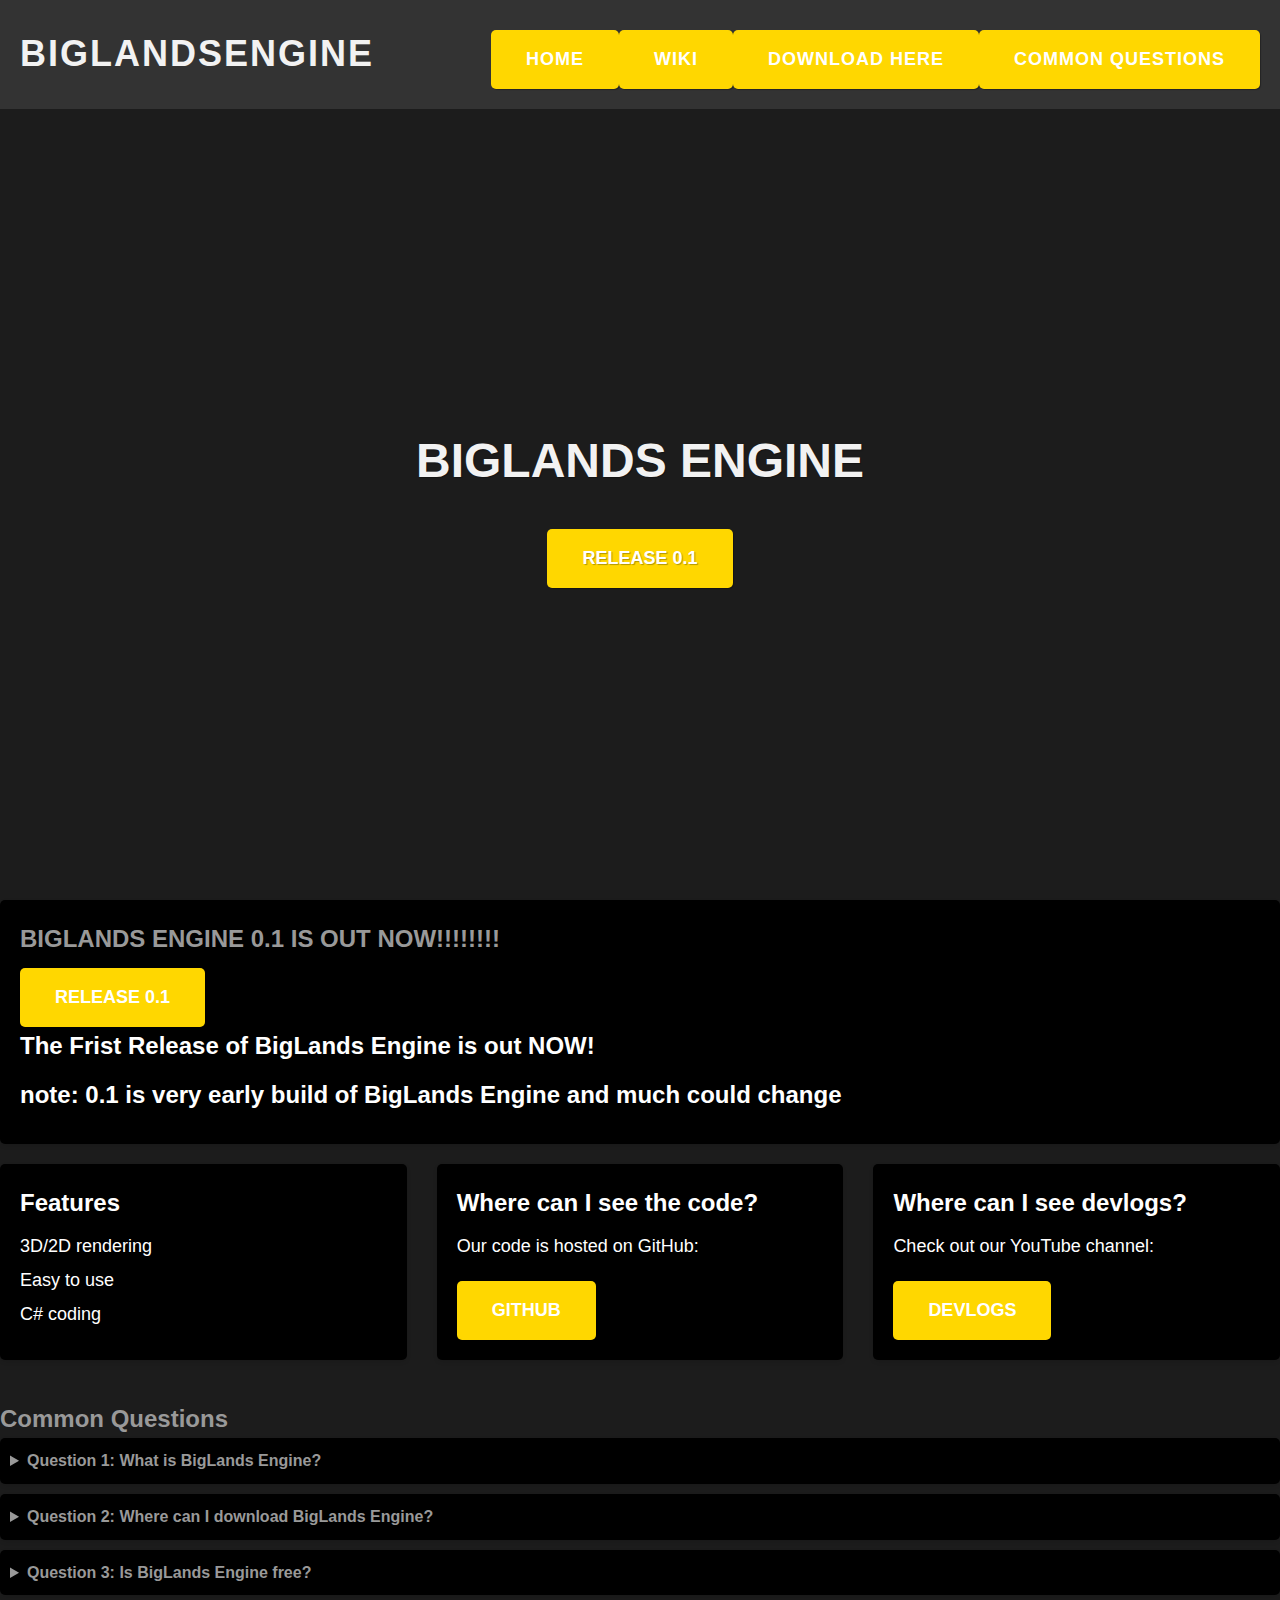
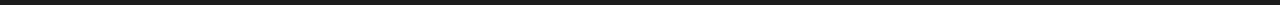
==== index.html @ 11be3d7c "project" ====
<!DOCTYPE html>
<html>
	<head>
		<title>BigLandsEngine</title>
		<link rel="shortcut icon" href="BigLandsEngine.png" type="image/x-icon">
		<link rel="stylesheet" href="https://cdnjs.cloudflare.com/ajax/libs/font-awesome/5.15.2/css/all.min.css" />
		<meta charset="UTF-8">
		<meta name="viewport" content="width=device-width, initial-scale=1.0">
		<title>Fade In Example</title>
		<style>
			body {
				background-color: #000000;
				color: #ffffff;
				font-family: sans-serif;
				font-size: 1.5rem;
				opacity: 0;
				visibility: hidden;
				transition: opacity 1s ease, visibility 0s linear 1s;
			}
	
			body.fade-in {
				opacity: 1;
				visibility: visible;
				transition-delay: 0s;
			}
		</style>
	</head>
	<body>
		<script>
			// Add the "fade-in" class to the body after a short delay
			setTimeout(function() {
				document.body.classList.add("fade-in");
			}, 50);
		</script>
	<link href="https://fonts.googleapis.com/css?family=Open+Sans:300,400,700" rel="stylesheet">
	<link rel="stylesheet" type="text/css" href="style.css">
	<style>
	</style>
</head>
<body>
	<header>
		<h1>BigLandsEngine</h1>
		<nav>
			<ul>
				<a href="#" class="btn">Home</a>
				<a href="wiki.html" class="btn">Wiki</a>
				<a href="popup.html" class="btn">Download Here</a>
				<a href="#common-questions" class="btn">Common Questions</a>
			</ul>
		</nav>
	</header>

	<main>

		<section class="hero">
			<h2>BigLands Engine</h2>
			<div class="banner">
				<a href="popup.html" class="btn">Release 0.1</a>
			</div>
		</section>

		<section class="feature-box">
			<h2>BIGLANDS ENGINE 0.1 IS OUT NOW!!!!!!!!</h2>
			<div class="banner">
				<a href="popup.html" class="btn">Release 0.1</a>
				<h3>The Frist Release of BigLands Engine is out NOW!</h3>
				<h3>note: 0.1 is very early build of BigLands Engine and much could change</h3>
			</div>
		</section>
	
		<section class="features">
			<div class="feature-box">
				<h3>Features</h3>
				<ul>
					<li>3D/2D rendering</li>
					<li>Easy to use</li>
					<li>C# coding</li>
				</ul>
			</div>
	
			<div class="feature-box">
				<h3>Where can I see the code?</h3>
				<p>Our code is hosted on GitHub:</p>
				<a href="https://github.com/BigLands/BigLandsEngine" class="btn">GitHub</a>
			</div>
	
			<div class="feature-box">
				<h3>Where can I see devlogs?</h3>
				<p>Check out our YouTube channel:</p>
				<a href="https://www.youtube.com/channel/UCtv5D6PBNgRr4qMXvgcyOXg" class="btn">Devlogs</a>
			</div>
		</section>
		  

		<section class="faq" id="common-questions"></section>
			<h2>Common Questions</h2>
			<details>
			  <summary>Question 1: What is BigLands Engine?</summary>
			  <p>BigLands Engine is a game engine designed to be easy to use and with support for both 3D and 2D rendering. It uses C# for scripting.</p>
			</details>
			<details>
			  <summary>Question 2: Where can I download BigLands Engine?</summary>
			  <p>You can download the latest release of BigLands Engine from our GitHub repository.</p>
			  <a href="popup.html" class="btn">Download</a>
			</details>
			<details>
			  <summary>Question 3: Is BigLands Engine free?</summary>
			  <p>Yes, BigLands Engine is an open-source project released under no license, which means you can use it for free.</p>
			</details>
		  </section>

		  
	</main>

</body>
</html>
---- style.css ----
/* Reset styles */
* {
	margin: 0;
	padding: 0;
	box-sizing: border-box;
  }
  
  /* Global styles */
  body {
    background-color: #1c1c1c;
    font-family: 'Montserrat', sans-serif;
    font-size: 16px;
    line-height: 1.6;
    color: #999;
  }
  
  
      /* Columns */
      .col {
        display: flex;
        flex-direction: column;
        background-color: #000;
        color: #ffffff;
        box-shadow: 0 2px 4px rgba(0, 0, 0, 0.1);
        padding: 1.5em;
        margin: 0 0.5em;
        flex-basis: calc(50% - 1em);
        border-radius: 0.5em;
        }
  
  a {
	color: #ffffff;
	text-decoration: none;
  }
  
  a:hover {
	color: #ffd700;
	text-decoration: underline;
  }

  
  
  header {
	background-color: #333333;
	color: #f2f2f2;
	padding: 20px;
	display: flex;
	justify-content: space-between;
	align-items: center;
	position: fixed;
	top: 0;
	left: 0;
	right: 0;
	z-index: 999;
  }
  
  header h1 {
	margin: 0;
	font-size: 36px;
	font-weight: 700;
	line-height: 1;
	text-transform: uppercase;
	letter-spacing: 2px;
  }
  
  nav ul {
	margin: 0;
	padding: 0;
	list-style: none;
	display: flex;
  }
  
  nav li {
	margin-right: 20px;
  }
  
  nav li:last-child {
	margin-right: 0;
  }
  
  nav a {
	color: #f2f2f2;
	font-weight: 600;
	font-size: 18px;
	text-transform: uppercase;
	letter-spacing: 1px;
	padding: 10px;
	transition: color 0.3s ease;
  }
  
  nav a:hover {
	color: #ffd700;
  }
  
  main {
	padding-top: 120px;
  }

  .features {
    display: flex;
    justify-content: space-between;
    margin: 20px 0;
  }
  
  .feature-box {
    flex-basis: calc(33.33% - 20px);
    background-color: #000;
    padding: 20px;
    border-radius: 5px;
    box-shadow: 0 2px 4px rgba(0, 0, 0, 0.1);
  }
  
  .feature-box h3 {
    font-size: 24px;
    margin-bottom: 10px;
    color: #fff;
  }
  
  .feature-box ul {
    list-style-type: none;
    margin: 0;
    padding: 0;
  }
  
  .feature-box li {
    font-size: 18px;
    margin-bottom: 5px;
    color: #fff;
  }
  
  .feature-box p {
    font-size: 18px;
    margin-bottom: 10px;
    color: #fff;
  }
  

  .faq {
    margin-top: 40px;
  }
  
  summary {
    font-weight: bold;
    cursor: pointer;
  }
  
  details[open] summary {
    color: #fff;
  }
  
  details summary::-webkit-details-marker {
    display: none;
  }
  
  details {
    background-color: #000;
    padding: 10px;
    border-radius: 5px;
    margin-bottom: 10px;
    box-shadow: 0 2px 4px rgba(0, 0, 0, 0.1);
  }
  
  details p {
    margin: 0;
  }
  
  .btn {
    display: inline-block;
    background-color: #333;
    color: #fff;
    padding: 5px 10px;
    border-radius: 3px;
    text-decoration: none;
    margin-top: 10px;
  }
  
  .hero {
	display: flex;
	flex-direction: column;
	justify-content: center;
	align-items: center;
	height: calc(100vh - 120px);
	text-align: center;
	background-image: url("hero-bg.jpg");
	background-repeat: no-repeat;
	background-size: cover;
	background-position: center;
	color: #f2f2f2;
	text-shadow: 1px 1px 1px rgba(0, 0, 0, 0.3);
  }
  
  .hero h2 {
	font-size: 48px;
	font-weight: 700;
	line-height: 1.2;
	text-transform: uppercase;
	margin-bottom: 30px;
  }
  
  .btn {
	display: inline-block;
	padding: 15px 35px;
	font-size: 18px;
	font-weight: 600;
	text-align: center;
	text-transform: uppercase;
	color: #ffffff;
	background-color: #ffd700;
	border: none;
	border-radius: 5px;
	transition: all 0.3s ease;
	cursor: pointer;
	box-shadow: 1px 1px 1px rgba(0, 0, 0, 0.3);
  }
  
  .btn:hover {
	background-color: #333333;
	color: #f2f2f2;
  }
  
  footer {
	background-color: #333333;
	color: #f2f2f2;
	padding: 40px 0;
	text-align: center;
	display: flex;
	justify-content: space-between;
	align-items: center;
  }
  
  .footer-right {
	text-align: right;
  }
  
  /* Typography styles */
  h1, h2, h3, h4, h5, h6 {
  margin-top: 0;
  {
  font-family: 'Montserrat', sans-serif;
  font-weight: 700;
  letter-spacing: 2px;
  text-transform: uppercase;
  }
  
  h1 {
  font-size: 36px;
  line-height: 1;
  }
  
  h2 {
  font-size: 48px;
  line-height: 1.2;
  }
  
  h3 {
  font-size: 24px;
  line-height: 1.4;
  }
  
  p {
  margin-bottom: 20px;
  }
  
  /* Dark theme styles */
  body {
  background-color: #212121;
  color: #f2f2f2;
  }
  
  a {
  color: #ffd700;
  }
  
  a:hover {
  color: #ffffff;
  }
  
  header {
  background-color: #333333;
  }
  
  nav a {
  color: #f2f2f2;
  }
  
  nav a:hover {
  color: #ffbb00;
  }
  
  .hero {
  background-image: url("hero-bg-dark.jpg");
  color: #f2f2f2;
  text-shadow: 1px 1px 1px rgba(0, 0, 0, 0.3);
  }
  
  .btn {
  color: #f2f2f2;
  background-color: #ffd700;
  }
  
  .btn:hover {
  background-color: #f2f2f2;
  color: #333333;
  }
  

  .focus {
    position: relative;
    z-index: 2;
  }

  
  .blur {
    filter: blur(1000000px);
    -webkit-filter: blur(5px);
    position: relative;
    z-index: 1;
  }

  

  footer {
    background-color: #333333;
    color: #f2f2f2;
    display: flex;
    justify-content: center;
    align-items: center;
    height: 100px;
  }
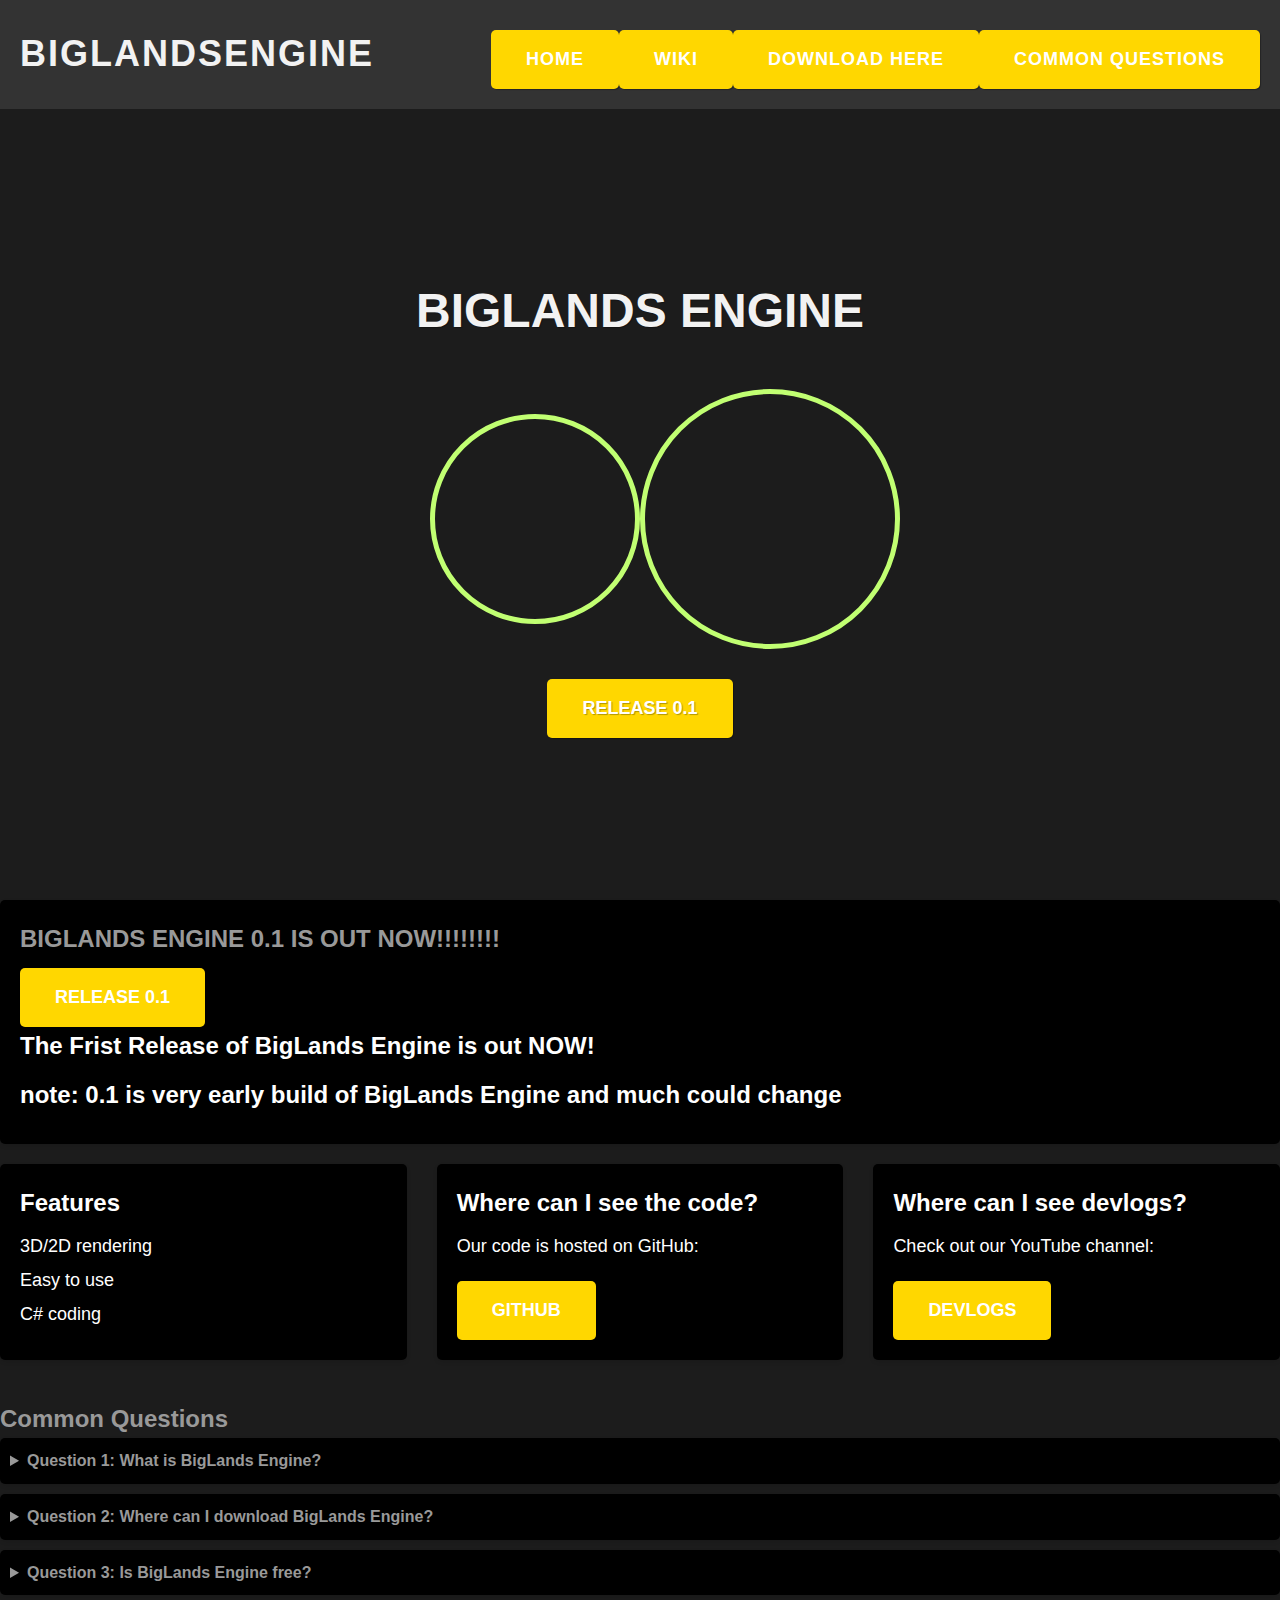
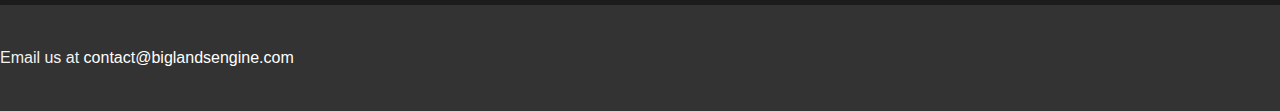
==== commit 6f80865f: "Update index.html" ====
--- a/index.html
+++ b/index.html
@@ -2,7 +2,15 @@
 <html>
 	<head>
 		<title>BigLandsEngine</title>
-		<link rel="shortcut icon" href="BigLandsEngine.png" type="image/x-icon">
+		<meta charset="UTF-8">
+		<title>Resize on mobile</title>
+		<script type="text/javascript">
+		  if(/Android|webOS|iPhone|iPad|iPod|BlackBerry|IEMobile|Opera Mini/i.test(navigator.userAgent)) {
+			window.location.href = "mobile.html";
+		  }
+		</script>		
+		</script>
+		<link rel="shortcut icon" href="biglandsengine.png" type="image/x-icon">
 		<link rel="stylesheet" href="https://cdnjs.cloudflare.com/ajax/libs/font-awesome/5.15.2/css/all.min.css" />
 		<meta charset="UTF-8">
 		<meta name="viewport" content="width=device-width, initial-scale=1.0">
@@ -55,7 +63,8 @@
 		<section class="hero">
 			<h2>BigLands Engine</h2>
 			<div class="banner">
-				<a href="popup.html" class="btn">Release 0.1</a>
+				<div class="my-circle"></div>
+				<a href="download.html" class="btn">Release 0.1</a>
 			</div>
 		</section>
 
@@ -108,6 +117,9 @@
 			  <p>Yes, BigLands Engine is an open-source project released under no license, which means you can use it for free.</p>
 			</details>
 		  </section>
+<footer>
+   <p>Email us at <a href="mailto:contact@biglandsengine.com">contact@biglandsengine.com</a></p>
+</footer>
 
 		  
 	</main>
--- a/style.css
+++ b/style.css
@@ -14,6 +14,49 @@
     color: #999;
   }
   
+ 
+
+  .my-circle {
+  width: 300px;
+  height: 300px;
+  border-radius: 50%;
+  position: relative;
+}
+
+.my-circle::before,
+.my-circle::after {
+  content: '';
+  position: absolute;
+  border-radius: 50%;
+  border: 5px solid #C1FF72;
+  animation: circle-animation 3s ease-in-out infinite;
+}
+
+.my-circle::before {
+  top: 50%;
+  left: 50%;
+  transform: translate(-100%, -50%);
+  width: 200px;
+  height: 200px;
+}
+
+.my-circle::after {
+  top: 50%;
+  left: 50%;
+  transform: translate(0, -50%);
+  width: 250px;
+  height: 250px;
+}
+
+@keyframes circle-animation {
+  0% {
+    transform: rotate(0deg);
+  }
+  100% {
+    transform: rotate(360deg);
+  }
+}
+
   
       /* Columns */
       .col {
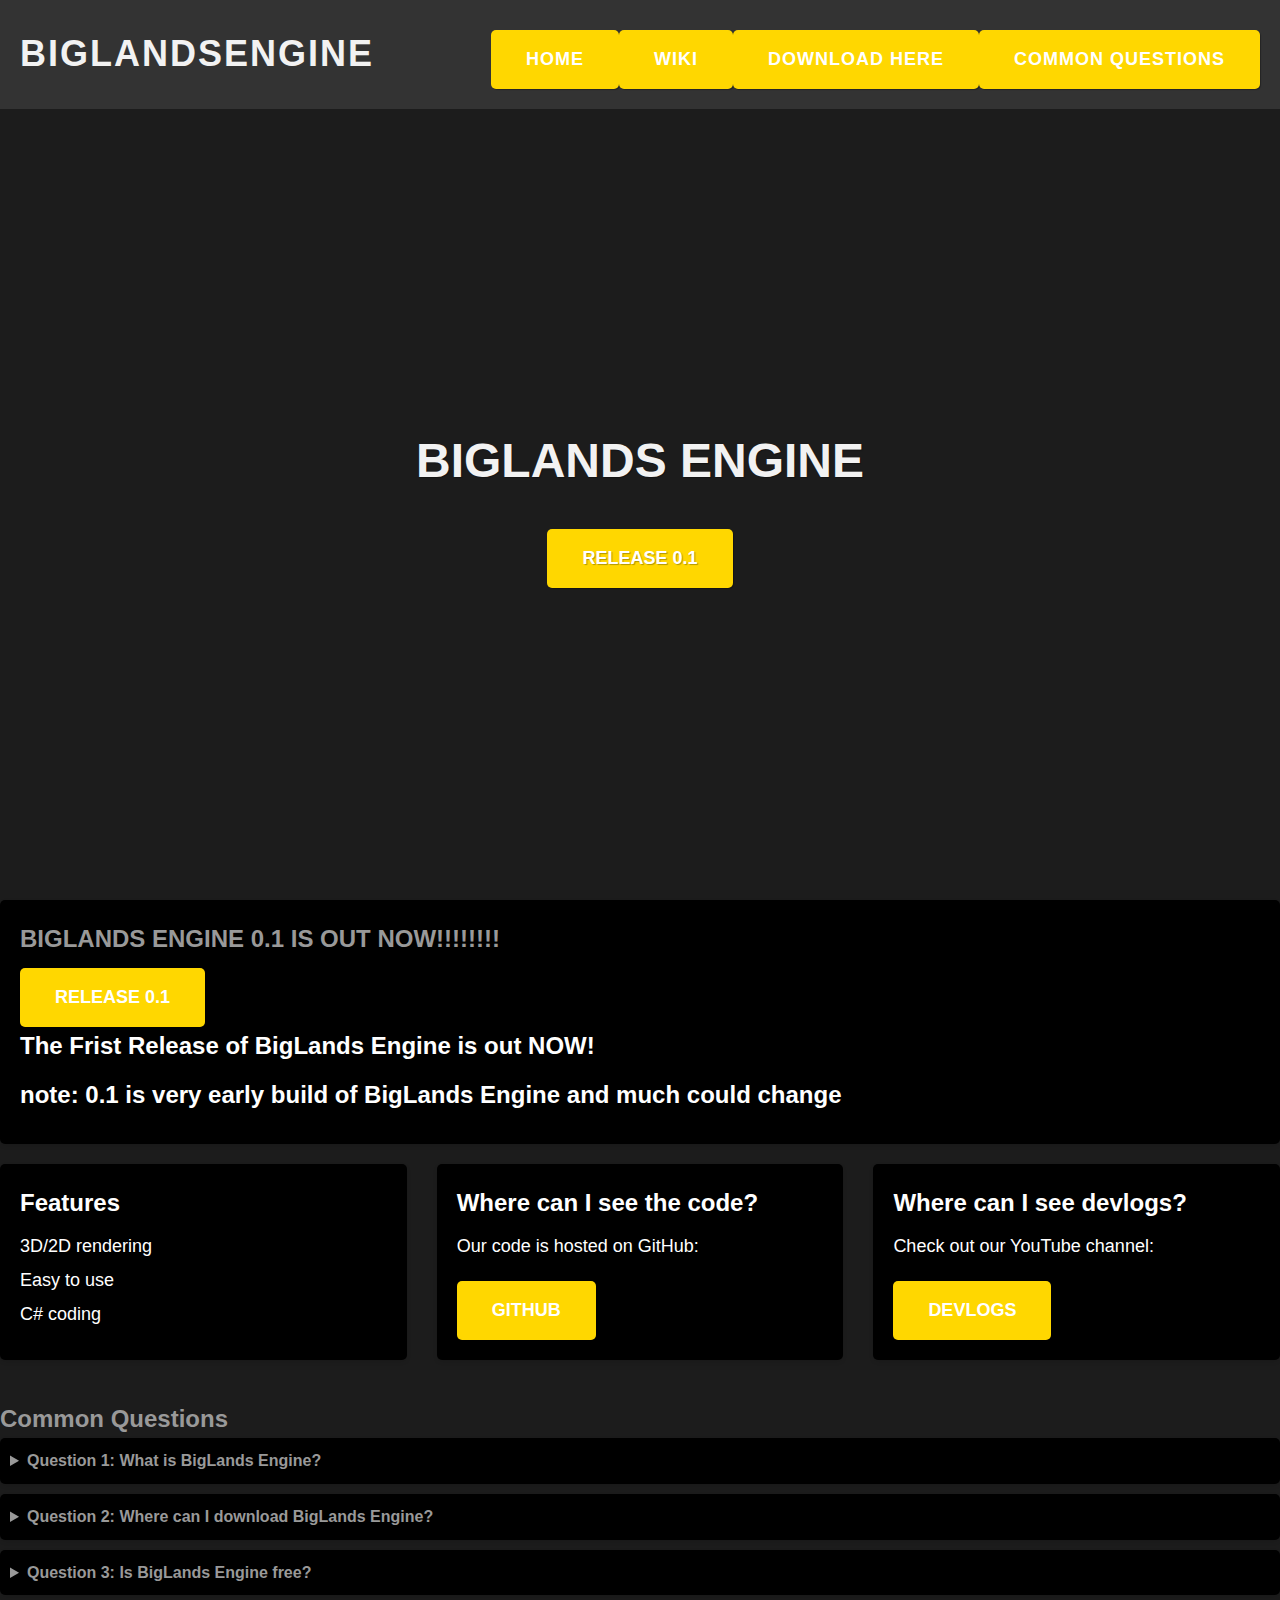
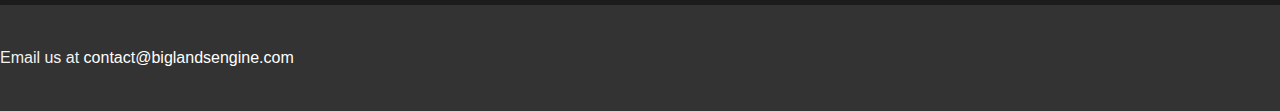
==== commit 6c3f4ed3: "Update index.html" ====
--- a/index.html
+++ b/index.html
@@ -52,7 +52,7 @@
 			<ul>
 				<a href="#" class="btn">Home</a>
 				<a href="wiki.html" class="btn">Wiki</a>
-				<a href="popup.html" class="btn">Download Here</a>
+				<a href="download.html" class="btn">Download Here</a>
 				<a href="#common-questions" class="btn">Common Questions</a>
 			</ul>
 		</nav>
@@ -63,7 +63,6 @@
 		<section class="hero">
 			<h2>BigLands Engine</h2>
 			<div class="banner">
-				<div class="my-circle"></div>
 				<a href="download.html" class="btn">Release 0.1</a>
 			</div>
 		</section>
@@ -71,7 +70,7 @@
 		<section class="feature-box">
 			<h2>BIGLANDS ENGINE 0.1 IS OUT NOW!!!!!!!!</h2>
 			<div class="banner">
-				<a href="popup.html" class="btn">Release 0.1</a>
+				<a href="download.html" class="btn">Release 0.1</a>
 				<h3>The Frist Release of BigLands Engine is out NOW!</h3>
 				<h3>note: 0.1 is very early build of BigLands Engine and much could change</h3>
 			</div>
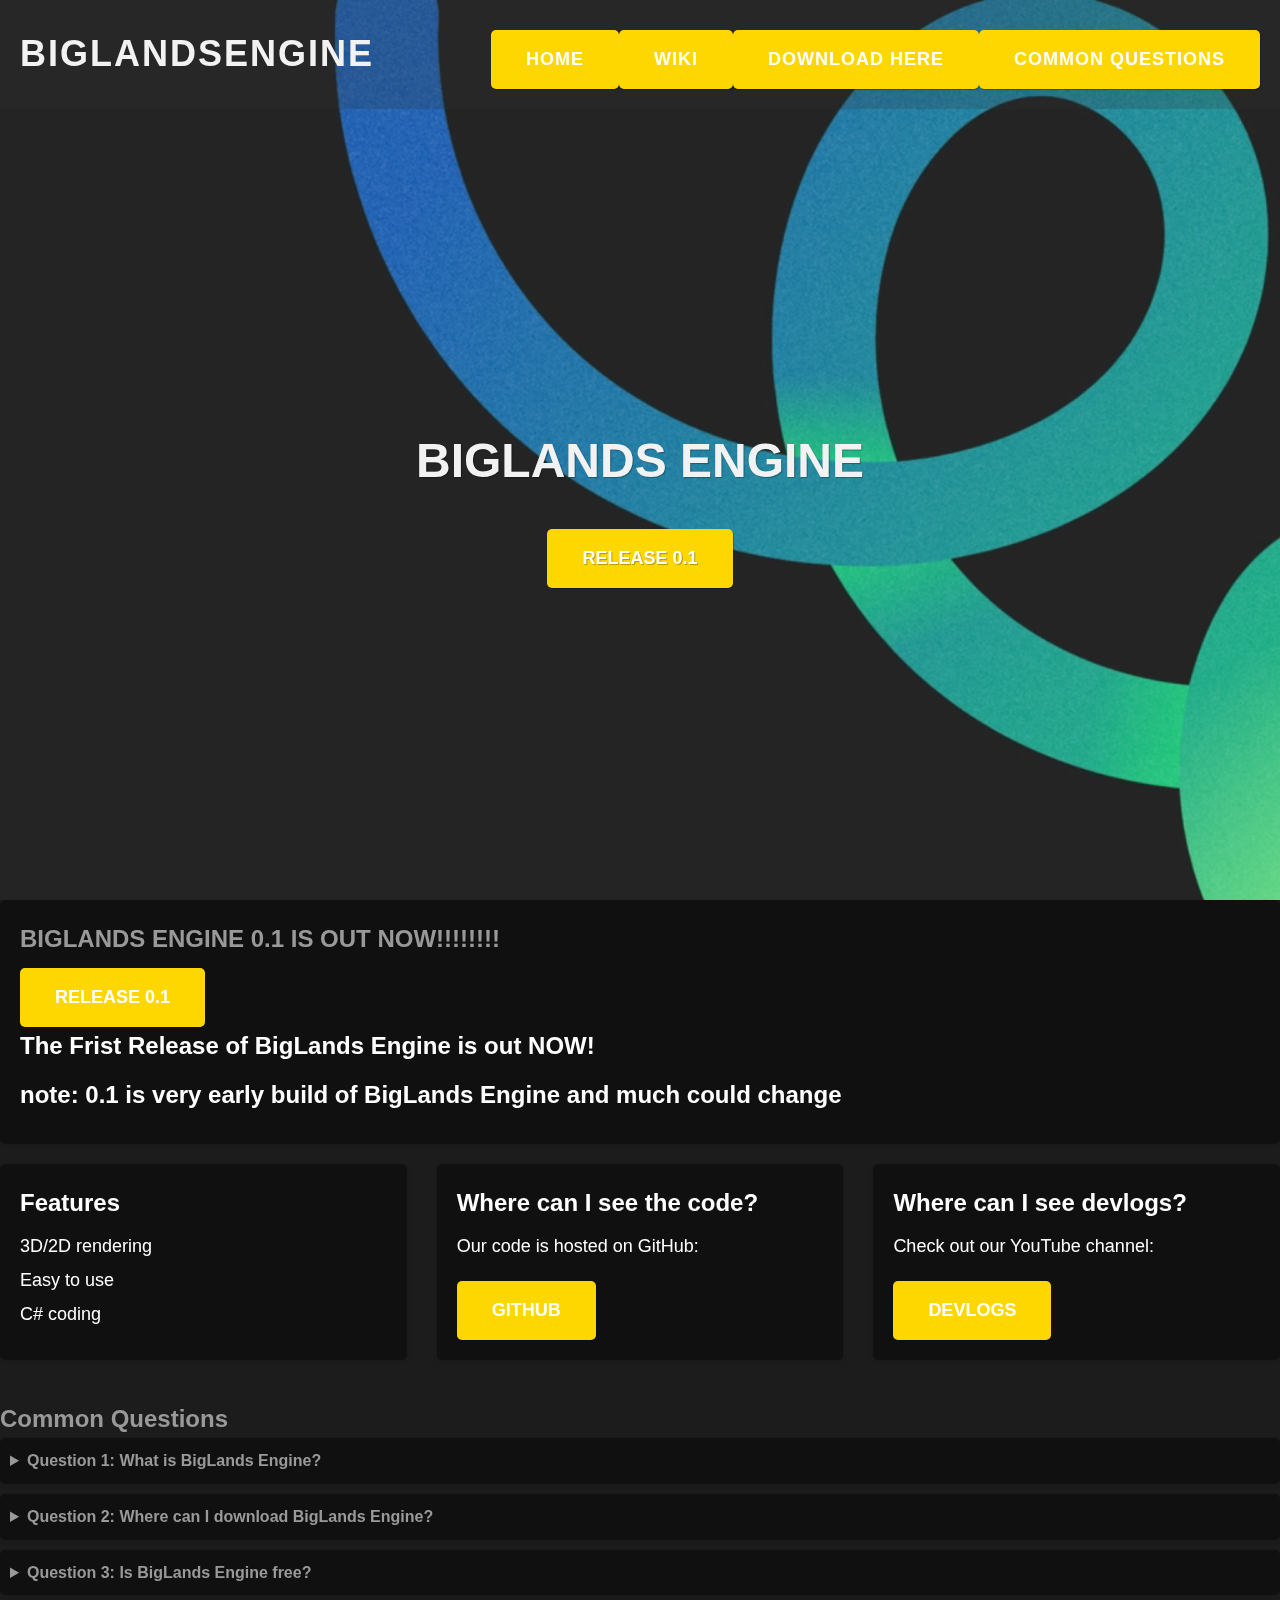
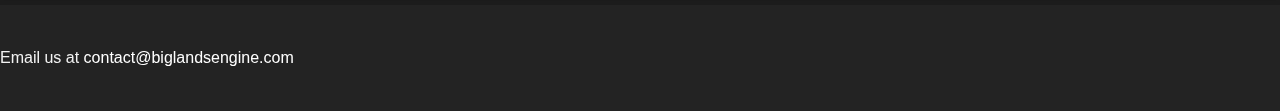
==== commit f25d2ade: "project" ====
--- a/index.html
+++ b/index.html
@@ -34,6 +34,15 @@
 		</style>
 	</head>
 	<body>
+		<video id="bg-video" autoplay muted>
+			<source src="BigLandsEngineVideo.mp4" type="video/mp4">
+		</video>
+		<script>
+			var bgVideo = document.getElementById("bg-video");
+			bgVideo.addEventListener("ended", function() {
+				bgVideo.currentTime = bgVideo.duration;
+			});
+		</script>
 		<script>
 			// Add the "fade-in" class to the body after a short delay
 			setTimeout(function() {
--- a/style.css
+++ b/style.css
@@ -13,6 +13,20 @@
     line-height: 1.6;
     color: #999;
   }
+
+  video#bg-video {
+    position: fixed;
+    top: 50%;
+    left: 50%;
+    min-width: 100%;
+    min-height: 100%;
+    width: auto;
+    height: auto;
+    z-index: -1;
+    transform: translateX(-50%) translateY(-50%);
+    background-size: cover;
+    opacity: 1;
+  }
   
  
 
@@ -62,7 +76,7 @@
       .col {
         display: flex;
         flex-direction: column;
-        background-color: #000;
+        background-color: #0000006c;
         color: #ffffff;
         box-shadow: 0 2px 4px rgba(0, 0, 0, 0.1);
         padding: 1.5em;
@@ -84,7 +98,7 @@
   
   
   header {
-	background-color: #333333;
+	background-color: #33333338;
 	color: #f2f2f2;
 	padding: 20px;
 	display: flex;
@@ -147,7 +161,7 @@
   
   .feature-box {
     flex-basis: calc(33.33% - 20px);
-    background-color: #000;
+    background-color: #00000067;
     padding: 20px;
     border-radius: 5px;
     box-shadow: 0 2px 4px rgba(0, 0, 0, 0.1);
@@ -196,7 +210,7 @@
   }
   
   details {
-    background-color: #000;
+    background-color: #00000065;
     padding: 10px;
     border-radius: 5px;
     margin-bottom: 10px;
@@ -257,12 +271,12 @@
   }
   
   .btn:hover {
-	background-color: #333333;
+	background-color: #3333333a;
 	color: #f2f2f2;
   }
   
   footer {
-	background-color: #333333;
+	background-color: #33333349;
 	color: #f2f2f2;
 	padding: 40px 0;
 	text-align: center;
@@ -306,7 +320,7 @@
   
   /* Dark theme styles */
   body {
-  background-color: #212121;
+  background-color: #21212146;
   color: #f2f2f2;
   }
   
@@ -319,7 +333,7 @@
   }
   
   header {
-  background-color: #333333;
+  background-color: #33333334;
   }
   
   nav a {
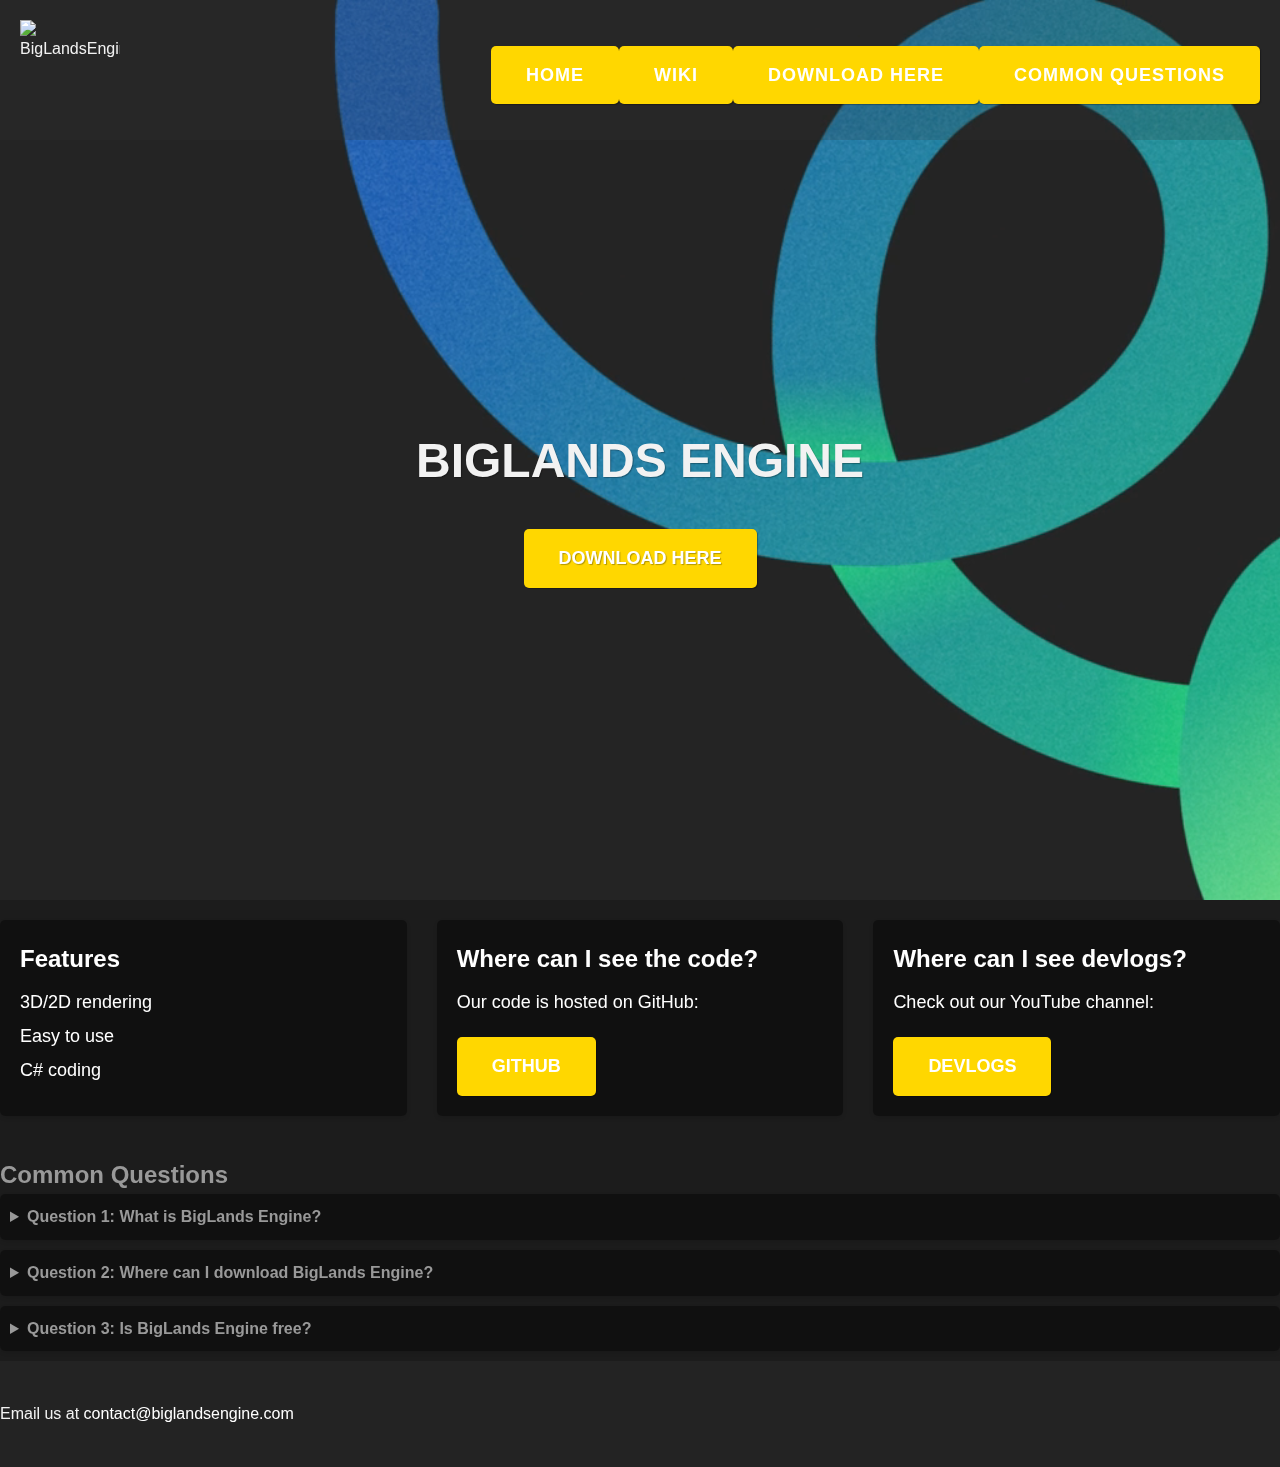
==== commit 4cc4d6f0: "project" ====
--- a/index.html
+++ b/index.html
@@ -10,7 +10,7 @@
 		  }
 		</script>		
 		</script>
-		<link rel="shortcut icon" href="biglandsengine.png" type="image/x-icon">
+		<link rel="shortcut icon" href="biglandsenginew.png" type="image/x-icon">
 		<link rel="stylesheet" href="https://cdnjs.cloudflare.com/ajax/libs/font-awesome/5.15.2/css/all.min.css" />
 		<meta charset="UTF-8">
 		<meta name="viewport" content="width=device-width, initial-scale=1.0">
@@ -56,12 +56,12 @@
 </head>
 <body>
 	<header>
-		<h1>BigLandsEngine</h1>
+		<img src="biglandsenginew.png" alt="BigLandsEngine" width="100" height="100">
 		<nav>
 			<ul>
 				<a href="#" class="btn">Home</a>
 				<a href="wiki.html" class="btn">Wiki</a>
-				<a href="download.html" class="btn">Download Here</a>
+				<a href="https://gamejolt.com/games/BigLandsEngine/772614" class="btn">Download Here</a>
 				<a href="#common-questions" class="btn">Common Questions</a>
 			</ul>
 		</nav>
@@ -72,16 +72,7 @@
 		<section class="hero">
 			<h2>BigLands Engine</h2>
 			<div class="banner">
-				<a href="download.html" class="btn">Release 0.1</a>
-			</div>
-		</section>
-
-		<section class="feature-box">
-			<h2>BIGLANDS ENGINE 0.1 IS OUT NOW!!!!!!!!</h2>
-			<div class="banner">
-				<a href="download.html" class="btn">Release 0.1</a>
-				<h3>The Frist Release of BigLands Engine is out NOW!</h3>
-				<h3>note: 0.1 is very early build of BigLands Engine and much could change</h3>
+				<a href="https://gamejolt.com/games/BigLandsEngine/772614" class="btn">Download Here</a>
 			</div>
 		</section>
 	
@@ -118,7 +109,7 @@
 			<details>
 			  <summary>Question 2: Where can I download BigLands Engine?</summary>
 			  <p>You can download the latest release of BigLands Engine from our GitHub repository.</p>
-			  <a href="popup.html" class="btn">Download</a>
+			  <a href="https://gamejolt.com/games/BigLandsEngine/772614" class="btn">Download</a>
 			</details>
 			<details>
 			  <summary>Question 3: Is BigLands Engine free?</summary>
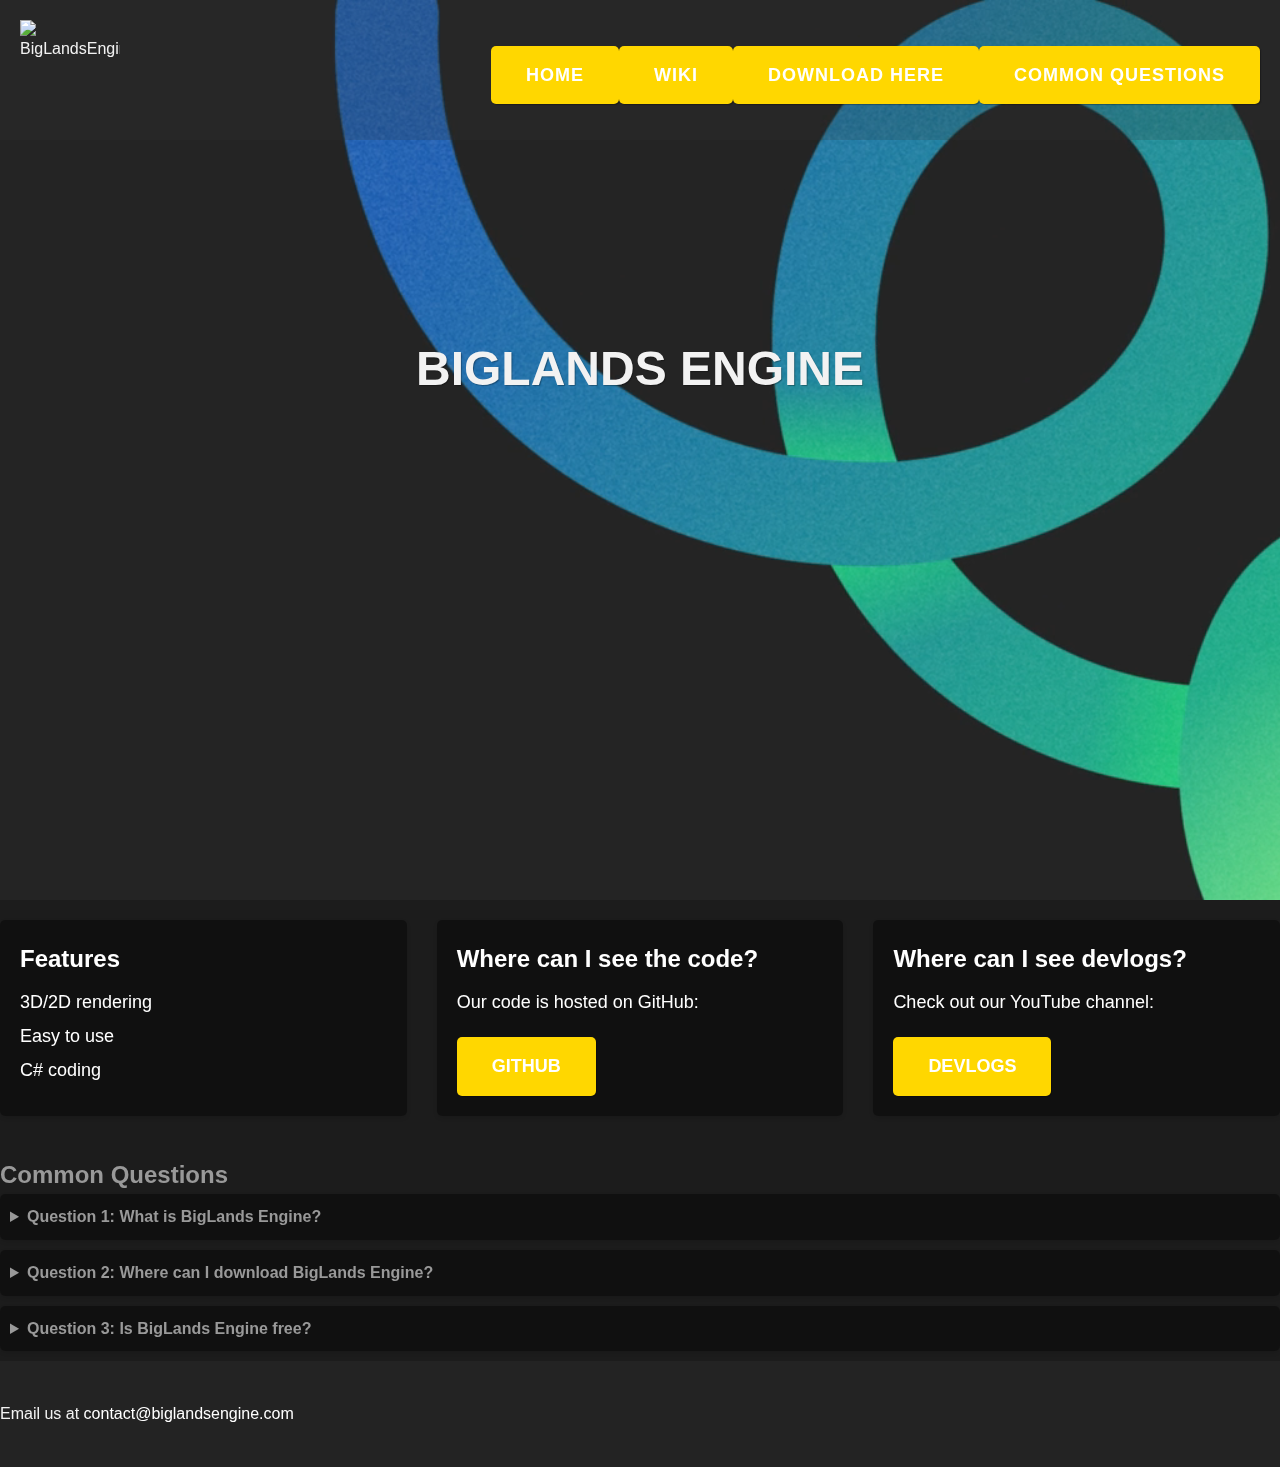
==== commit 6faaf3f5: "Update index.html" ====
--- a/index.html
+++ b/index.html
@@ -72,7 +72,7 @@
 		<section class="hero">
 			<h2>BigLands Engine</h2>
 			<div class="banner">
-				<a href="https://gamejolt.com/games/BigLandsEngine/772614" class="btn">Download Here</a>
+				<iframe src="https://widgets.gamejolt.com/package/v1?key=ZfpBbDbf" frameborder="0" width="500" height="245"></iframe>
 			</div>
 		</section>
 	
